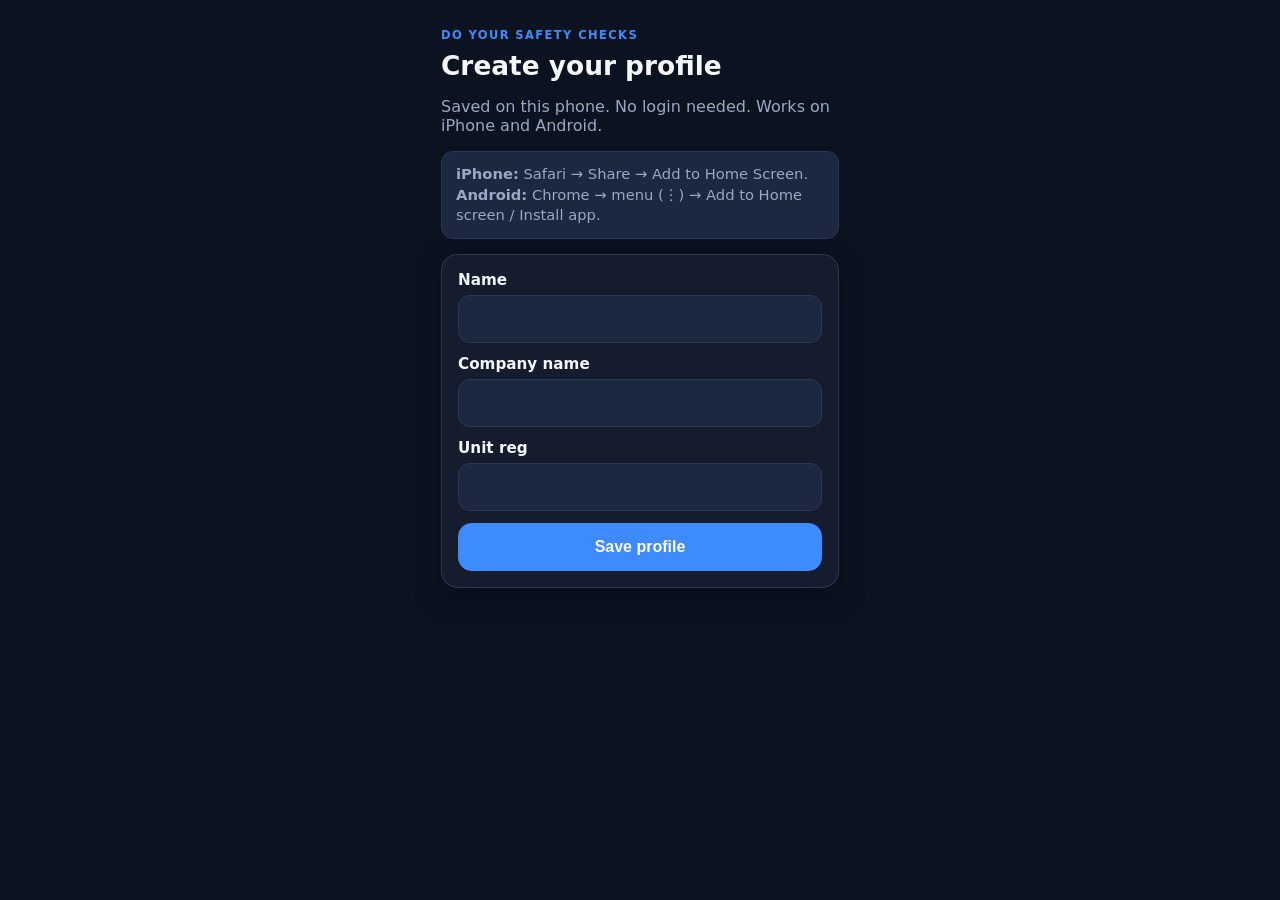
==== ios/DoYourSafetyChecks/www/index.html @ 186f20c5 "Publish the safety-check web app for iPhone and Android sharing. Co-authored-by: Cursor <cursoragent" ====
<!DOCTYPE html>
<html lang="en">
<head>
  <meta charset="UTF-8" />
  <meta name="viewport" content="width=device-width, initial-scale=1, viewport-fit=cover" />
  <meta name="theme-color" content="#0b1220" />
  <meta name="apple-mobile-web-app-capable" content="yes" />
  <meta name="mobile-web-app-capable" content="yes" />
  <meta name="apple-mobile-web-app-status-bar-style" content="black-translucent" />
  <meta name="apple-mobile-web-app-title" content="Safety Checks" />
  <meta name="format-detection" content="telephone=no" />
  <title>Do Your Safety Checks</title>
  <link rel="manifest" href="manifest.webmanifest" />
  <link rel="apple-touch-icon" href="apple-touch-icon.png" />
  <link rel="icon" href="icon-192.png" />
  <link rel="stylesheet" href="styles.css" />
</head>
<body>
  <div id="app"></div>
  <script src="app.js"></script>
</body>
</html>
---- ios/DoYourSafetyChecks/www/styles.css ----
:root {
  --bg: #0b1220;
  --bg-card: #141c2e;
  --bg-raised: #1c2740;
  --line: #2a3757;
  --text: #f4f7fb;
  --muted: #9aa8c3;
  --accent: #3d8bfd;
  --green: #1f9d55;
  --green-hover: #178a48;
  --red: #e24b4b;
  --radius: 16px;
  --shadow: 0 10px 30px rgba(0, 0, 0, 0.28);
  --tap: 48px;
}

* {
  box-sizing: border-box;
  -webkit-tap-highlight-color: transparent;
}

html {
  margin: 0;
  background: var(--bg);
}

html, body {
  color: var(--text);
  font-family: -apple-system, BlinkMacSystemFont, "SF Pro Text", system-ui, sans-serif;
}

body {
  margin: 0;
  min-height: 100vh;
  overflow-x: hidden;
  overflow-y: auto;
  -webkit-overflow-scrolling: touch;
  padding: env(safe-area-inset-top) env(safe-area-inset-right) 0 env(safe-area-inset-left);
}

#app {
  max-width: 430px;
  margin: 0 auto;
  padding: 16px 16px calc(120px + env(safe-area-inset-bottom));
}

h1, h2, h3, h4 {
  margin: 0 0 10px;
  line-height: 1.2;
}

h1 {
  font-size: 1.65rem;
}

h2 {
  font-size: 1.28rem;
}

h3 {
  font-size: 1.05rem;
  color: #dbe7ff;
}

.eyebrow {
  text-transform: uppercase;
  letter-spacing: 0.12em;
  font-size: 0.72rem;
  color: var(--accent);
  margin-bottom: 8px;
  font-weight: 700;
}

.muted {
  color: var(--muted);
}

.card {
  background: var(--bg-card);
  border: 1px solid var(--line);
  border-radius: var(--radius);
  padding: 16px;
  margin-bottom: 16px;
  box-shadow: var(--shadow);
}

.stack {
  display: grid;
  gap: 12px;
}

label {
  display: grid;
  gap: 6px;
  font-size: 0.95rem;
  font-weight: 600;
}

input[type="text"],
input[type="date"],
input[type="time"],
select {
  width: 100%;
  min-height: var(--tap);
  border: 1px solid var(--line);
  background: var(--bg-raised);
  color: var(--text);
  border-radius: 12px;
  padding: 12px;
  font-size: 16px;
  color-scheme: dark;
}

input.invalid {
  border-color: var(--red);
  box-shadow: 0 0 0 2px rgba(226, 75, 75, 0.25);
}

.btn-row {
  display: flex;
  flex-wrap: wrap;
  gap: 10px;
  margin-top: 8px;
}

button, .file-btn {
  appearance: none;
  -webkit-appearance: none;
  border: 0;
  border-radius: 14px;
  min-height: var(--tap);
  padding: 14px 16px;
  font-size: 1rem;
  font-weight: 700;
  cursor: pointer;
}

.btn-primary {
  background: var(--accent);
  color: white;
  width: 100%;
}

.btn-secondary {
  background: var(--bg-raised);
  color: var(--text);
  border: 1px solid var(--line);
  width: 100%;
}

.btn-green {
  background: var(--green);
  color: white;
  width: 100%;
  font-size: 1.2rem;
  padding: 18px 16px;
  box-shadow: 0 8px 24px rgba(31, 157, 85, 0.35);
}

.btn-danger {
  background: transparent;
  color: var(--red);
  padding: 8px;
  font-size: 0.9rem;
  width: auto;
  min-height: 40px;
}

.unit-choice {
  display: grid;
  gap: 10px;
}

.unit-choice label {
  display: flex;
  align-items: center;
  gap: 12px;
  background: var(--bg-raised);
  border: 1px solid var(--line);
  border-radius: 12px;
  padding: 16px;
  font-weight: 700;
  min-height: 56px;
}

.unit-choice input {
  width: 24px;
  height: 24px;
  accent-color: var(--accent);
}

.category {
  background: #10182a;
  border: 1px solid var(--line);
  border-radius: var(--radius);
  padding: 14px;
  margin: 14px 0 0;
}

.category.error {
  border-color: var(--red);
}

.category-head {
  display: grid;
  gap: 10px;
  margin-bottom: 10px;
}

.check-item {
  display: flex;
  gap: 12px;
  align-items: flex-start;
  padding: 12px 8px;
  border-radius: 10px;
  min-height: var(--tap);
  touch-action: pan-y;
}

.check-item.error {
  background: rgba(226, 75, 75, 0.14);
  outline: 1px solid var(--red);
}

.check-item .box {
  width: 28px;
  height: 28px;
  margin-top: 2px;
  flex-shrink: 0;
  border: 2px solid #9aa8c3;
  border-radius: 7px;
  display: grid;
  place-items: center;
  background: var(--bg-raised);
}

.check-item.checked .box {
  background: var(--green);
  border-color: var(--green);
}

.check-item.checked .box::after {
  content: "";
  width: 7px;
  height: 13px;
  border: solid white;
  border-width: 0 3px 3px 0;
  transform: rotate(45deg) translate(-1px, -1px);
}

.check-item span {
  line-height: 1.35;
}

.check-block {
  margin: 4px 0 10px;
  padding-bottom: 8px;
  border-bottom: 1px solid var(--line);
}

.check-block.error {
  background: rgba(226, 75, 75, 0.14);
  outline: 1px solid var(--red);
  border-radius: 10px;
  padding: 4px;
}

.check-block.has-problem .check-item span {
  color: #ffb4b4;
}

.btn-problem {
  margin: 0 8px 8px 40px;
  width: auto;
  min-height: 40px;
  padding: 8px 12px;
  font-size: 0.9rem;
  background: transparent;
  color: var(--red);
  border: 1px solid var(--red);
}

.problem-text {
  width: calc(100% - 40px);
  margin: 0 8px 8px 40px;
  min-height: 72px;
  border: 1px solid var(--red);
  background: var(--bg-raised);
  color: #ffd6d6;
  border-radius: 10px;
  padding: 10px;
  font-size: 16px;
  font-family: inherit;
}

.log-item {
  margin: 6px 0;
  line-height: 1.4;
}

.log-problem {
  color: #ff6b6b;
  font-weight: 700;
  background: rgba(226, 75, 75, 0.12);
  border-left: 4px solid var(--red);
  padding: 8px 10px;
  border-radius: 8px;
}

.log-note {
  font-weight: 600;
  margin-top: 4px;
  white-space: pre-wrap;
}

.error-banner {
  background: rgba(226, 75, 75, 0.16);
  color: #ffd6d6;
  border: 1px solid var(--red);
  border-radius: 12px;
  padding: 12px 14px;
  margin-bottom: 14px;
  font-weight: 700;
}

.photos {
  display: flex;
  flex-wrap: wrap;
  gap: 8px;
  margin-top: 10px;
}

.photo-wrap {
  position: relative;
}

.photo-wrap img {
  width: 96px;
  height: 96px;
  object-fit: cover;
  border-radius: 10px;
  border: 1px solid var(--line);
}

.photo-wrap button {
  position: absolute;
  top: -6px;
  right: -6px;
  background: var(--red);
  color: white;
  border-radius: 50%;
  width: 28px;
  height: 28px;
  min-height: 28px;
  padding: 0;
  font-size: 16px;
}

.file-btn {
  display: block;
  text-align: center;
  background: var(--bg-raised);
  border: 1px dashed var(--muted);
  color: var(--text);
  font-size: 0.95rem;
}

.file-btn input {
  display: none;
}

.saved-list button {
  width: 100%;
  text-align: left;
  background: var(--bg-raised);
  color: var(--text);
  border: 1px solid var(--line);
}

.saved-row {
  display: flex;
  gap: 8px;
  align-items: stretch;
}

.saved-row [data-open-record] {
  flex: 1;
}

.saved-row .btn-delete-save {
  width: auto;
  flex: 0 0 auto;
}

.btn-delete-save {
  background: rgba(226, 75, 75, 0.16);
  color: #ffd6d6;
  border: 1px solid var(--red);
  width: 100%;
  margin-top: 8px;
}

.log-drop {
  background: var(--bg-raised);
  border: 1px solid var(--line);
  border-radius: 12px;
  overflow: hidden;
}

.log-drop summary {
  list-style: none;
  padding: 14px 16px;
  font-weight: 700;
  min-height: var(--tap);
  display: flex;
  align-items: center;
  justify-content: space-between;
  cursor: pointer;
}

.log-drop summary::-webkit-details-marker {
  display: none;
}

.log-drop summary::after {
  content: "▾";
  color: var(--muted);
  font-size: 1.1rem;
}

.log-drop[open] summary::after {
  content: "▴";
}

.log-drop .record {
  padding: 0 14px 14px;
  border-top: 1px solid var(--line);
}

.log-drop .photos img {
  width: 88px;
  height: 88px;
  object-fit: cover;
  border-radius: 10px;
}

.topbar {
  display: flex;
  justify-content: space-between;
  align-items: center;
  gap: 12px;
  margin-bottom: 16px;
}

.topbar .btn-secondary {
  width: auto;
  padding: 10px 14px;
}

.install-hint {
  background: var(--bg-raised);
  border: 1px solid var(--line);
  border-radius: 12px;
  padding: 12px 14px;
  color: var(--muted);
  font-size: 0.92rem;
  line-height: 1.4;
}

.action-bar {
  position: fixed;
  left: 0;
  right: 0;
  bottom: 0;
  z-index: 20;
  max-width: 430px;
  margin: 0 auto;
  padding: 12px 16px calc(12px + env(safe-area-inset-bottom));
  background: var(--bg);
  pointer-events: none;
}

.action-bar button {
  pointer-events: auto;
}

.hidden {
  display: none;
}
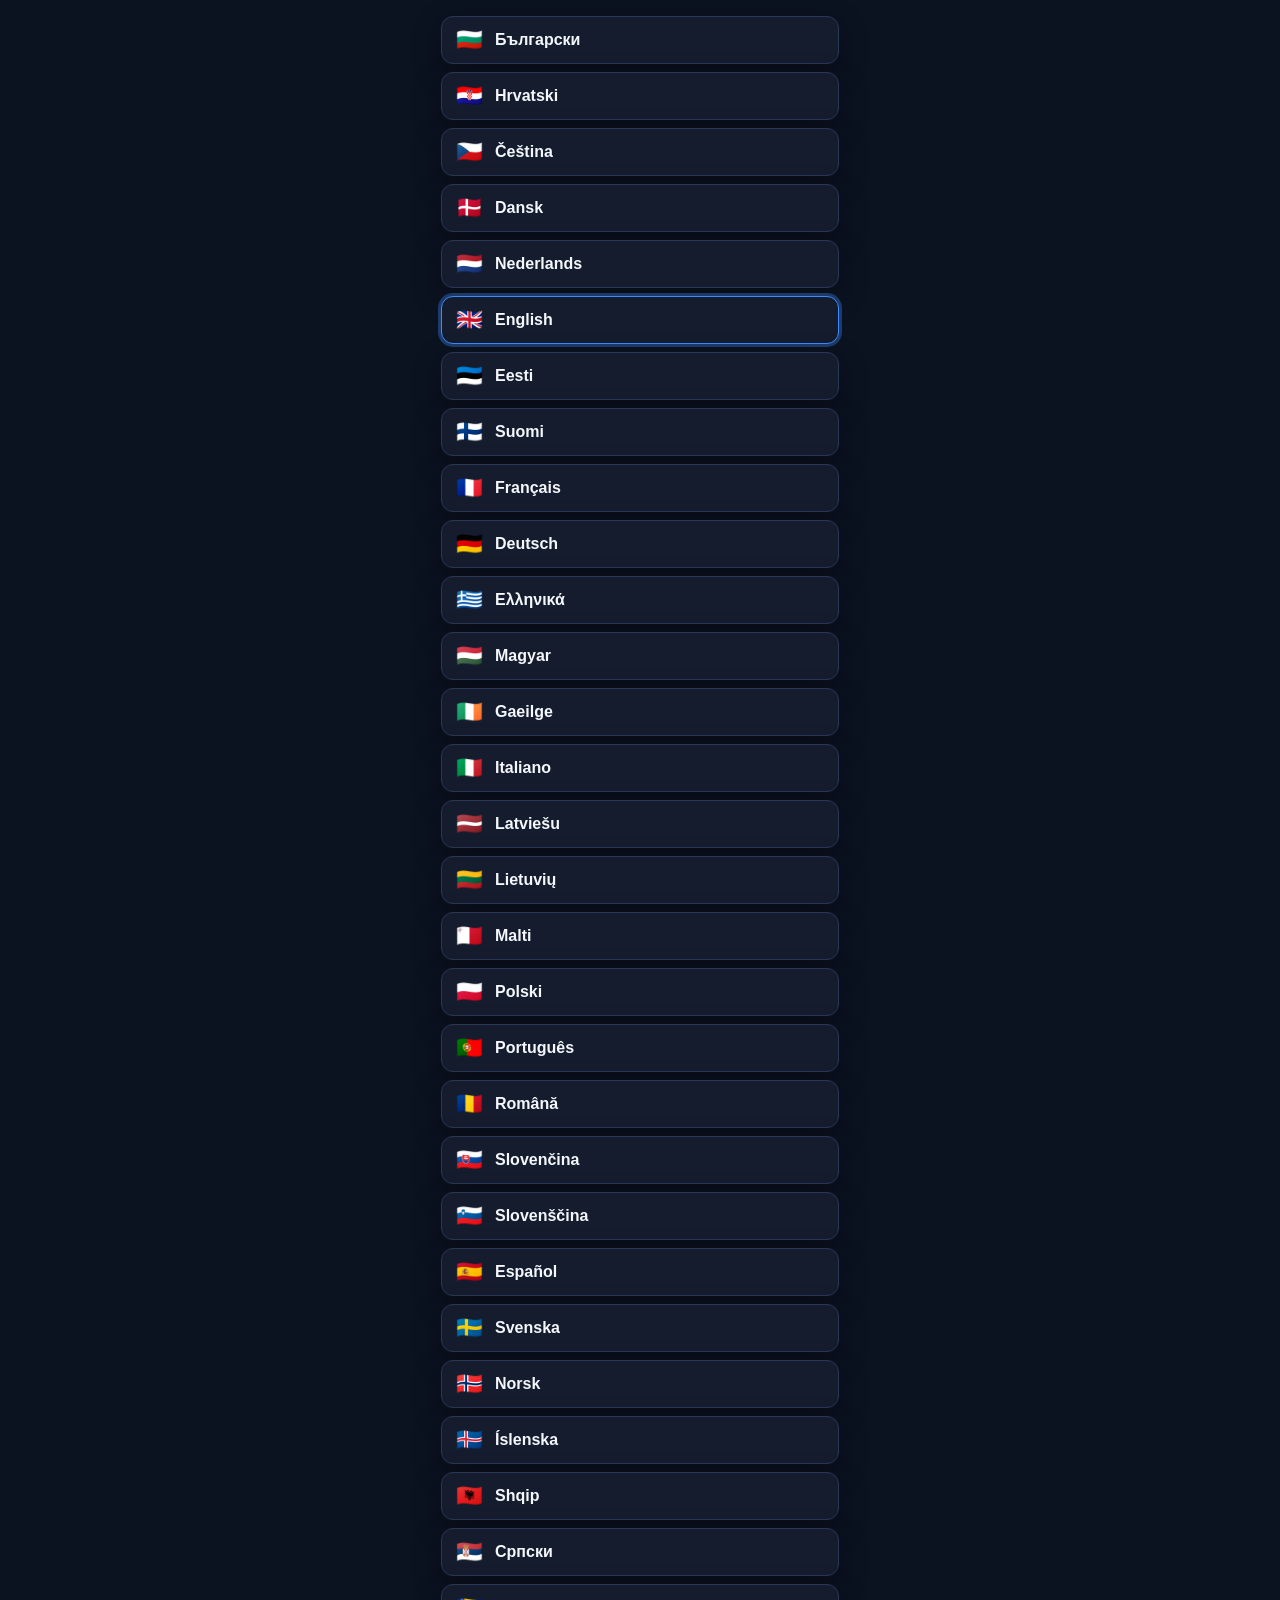
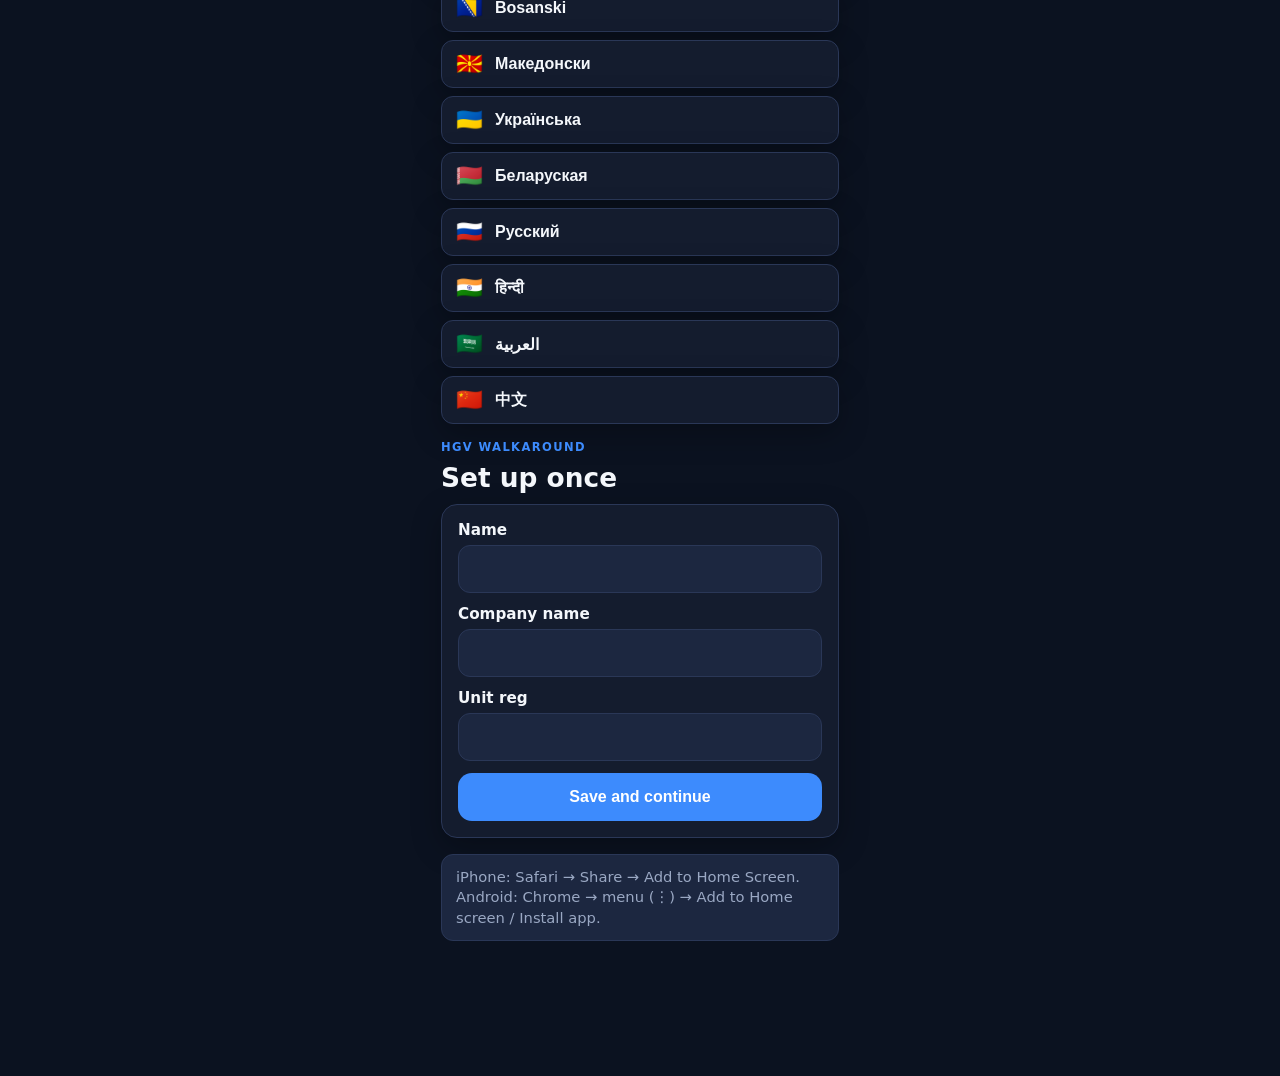
==== commit 70909fb1: "Publish the current HGV walkaround so a browser refresh loads the same check as the phone, instead o" ====
--- a/ios/DoYourSafetyChecks/www/index.html
+++ b/ios/DoYourSafetyChecks/www/index.html
@@ -7,16 +7,17 @@
   <meta name="apple-mobile-web-app-capable" content="yes" />
   <meta name="mobile-web-app-capable" content="yes" />
   <meta name="apple-mobile-web-app-status-bar-style" content="black-translucent" />
-  <meta name="apple-mobile-web-app-title" content="Safety Checks" />
+  <meta name="apple-mobile-web-app-title" content="HGV walkaround" />
   <meta name="format-detection" content="telephone=no" />
-  <title>Do Your Safety Checks</title>
+  <title>HGV walkaround</title>
   <link rel="manifest" href="manifest.webmanifest" />
   <link rel="apple-touch-icon" href="apple-touch-icon.png" />
   <link rel="icon" href="icon-192.png" />
-  <link rel="stylesheet" href="styles.css" />
+  <link rel="stylesheet" href="styles.css?v=9" />
 </head>
 <body>
   <div id="app"></div>
-  <script src="app.js"></script>
+  <script src="i18n.js?v=9"></script>
+  <script src="app.js?v=9"></script>
 </body>
 </html>
--- a/ios/DoYourSafetyChecks/www/styles.css
+++ b/ios/DoYourSafetyChecks/www/styles.css
@@ -9,9 +9,37 @@
   --green: #1f9d55;
   --green-hover: #178a48;
   --red: #e24b4b;
+  --heading: #dbe7ff;
+  --category-bg: #10182a;
+  --problem-text: #ffb4b4;
+  --problem-note: #ffd6d6;
+  --log-problem: #ff6b6b;
+  --box-border: #9aa8c3;
   --radius: 16px;
   --shadow: 0 10px 30px rgba(0, 0, 0, 0.28);
   --tap: 48px;
+  color-scheme: dark;
+}
+
+:root[data-theme="light"] {
+  --bg: #f3f5f8;
+  --bg-card: #ffffff;
+  --bg-raised: #e7edf5;
+  --line: #c5d0e0;
+  --text: #142033;
+  --muted: #4e5f78;
+  --accent: #1a6fd4;
+  --green: #157a40;
+  --green-hover: #0f6936;
+  --red: #c62828;
+  --heading: #1a3054;
+  --category-bg: #f6f8fb;
+  --problem-text: #9b1c1c;
+  --problem-note: #7f1d1d;
+  --log-problem: #b42318;
+  --box-border: #5c6e8a;
+  --shadow: 0 8px 24px rgba(20, 40, 70, 0.08);
+  color-scheme: light;
 }
 
 * {
@@ -21,10 +49,10 @@
 
 html {
   margin: 0;
+}
+
+html, body {
   background: var(--bg);
-}
-
-html, body {
   color: var(--text);
   font-family: -apple-system, BlinkMacSystemFont, "SF Pro Text", system-ui, sans-serif;
 }
@@ -59,7 +87,7 @@
 
 h3 {
   font-size: 1.05rem;
-  color: #dbe7ff;
+  color: var(--heading);
 }
 
 .eyebrow {
@@ -89,6 +117,34 @@
   gap: 12px;
 }
 
+.saved-end-mileage {
+  margin: 10px 0 4px;
+}
+
+.saved-end-mileage.needs-end {
+  animation: end-mileage-flash 1s ease-in-out infinite;
+}
+
+@keyframes end-mileage-flash {
+  0%, 100% { color: var(--text); }
+  50% { color: var(--red); }
+}
+
+.saved-end-mileage.needs-end input {
+  animation: end-mileage-box 1s ease-in-out infinite;
+}
+
+@keyframes end-mileage-box {
+  0%, 100% { border-color: var(--line); box-shadow: none; }
+  50% { border-color: var(--red); box-shadow: 0 0 0 3px rgba(226, 75, 75, 0.35); }
+}
+
+.record-actions {
+  display: grid;
+  gap: 16px;
+  margin: 16px 0;
+}
+
 label {
   display: grid;
   gap: 6px;
@@ -108,12 +164,29 @@
   border-radius: 12px;
   padding: 12px;
   font-size: 16px;
-  color-scheme: dark;
+  scroll-margin-bottom: 140px;
+  touch-action: manipulation;
 }
 
 input.invalid {
   border-color: var(--red);
   box-shadow: 0 0 0 2px rgba(226, 75, 75, 0.25);
+}
+
+.height-row {
+  display: grid;
+  grid-template-columns: 1fr 1fr;
+  gap: 10px;
+  margin-top: 10px;
+}
+
+.height-row.single {
+  grid-template-columns: 1fr;
+}
+
+.height-row[hidden],
+[data-vehicle-height-known][hidden] {
+  display: none;
 }
 
 .btn-row {
@@ -148,6 +221,10 @@
   width: 100%;
 }
 
+.add-trailer {
+  margin-bottom: 16px;
+}
+
 .btn-green {
   background: var(--green);
   color: white;
@@ -166,6 +243,50 @@
   min-height: 40px;
 }
 
+.vehicle-choice {
+  display: grid;
+  gap: 12px;
+  margin-bottom: 16px;
+}
+
+.vehicle-pick {
+  position: relative;
+  display: grid;
+  gap: 4px;
+  width: 100%;
+  text-align: start;
+  background: var(--bg-card);
+  color: var(--text);
+  border: 1px solid var(--line);
+  border-radius: 14px;
+  box-shadow: var(--shadow);
+  padding: 18px 16px;
+  cursor: pointer;
+}
+
+.vehicle-pick input {
+  position: absolute;
+  opacity: 0;
+  width: 1px;
+  height: 1px;
+}
+
+.vehicle-pick:has(input:checked) {
+  border-color: var(--accent);
+  box-shadow: 0 0 0 3px rgba(61, 139, 253, 0.35);
+}
+
+.vehicle-pick strong {
+  font-size: 1.15rem;
+}
+
+.vehicle-pick small,
+.vehicle-pick span {
+  color: var(--muted);
+  font-weight: 500;
+  font-size: 0.92rem;
+}
+
 .unit-choice {
   display: grid;
   gap: 10px;
@@ -190,11 +311,59 @@
 }
 
 .category {
-  background: #10182a;
+  background: var(--category-bg);
   border: 1px solid var(--line);
   border-radius: var(--radius);
   padding: 14px;
   margin: 14px 0 0;
+  scroll-margin-top: calc(12px + env(safe-area-inset-top));
+}
+
+.category.collapsed {
+  background: var(--green);
+  border-color: var(--green);
+  padding: 0;
+}
+
+.category.collapsed .category-head {
+  margin: 0;
+  gap: 0;
+}
+
+.category.collapsed .select-all,
+.category.collapsed .check-block,
+.category.collapsed > .photos {
+  display: none;
+}
+
+.category.collapsed [data-category-title] {
+  display: flex;
+  align-items: center;
+  gap: 12px;
+  margin: 0;
+  min-height: 56px;
+  padding: 16px;
+  color: #fff;
+  font-size: 1.2rem;
+  font-weight: 700;
+  line-height: 1.25;
+  cursor: pointer;
+  user-select: none;
+  -webkit-user-select: none;
+}
+
+.category.collapsed [data-category-title]::before {
+  content: "";
+  width: 22px;
+  height: 22px;
+  flex-shrink: 0;
+  border-radius: 6px;
+  background: #fff url("data:image/svg+xml,%3Csvg xmlns='http://www.w3.org/2000/svg' viewBox='0 0 24 24'%3E%3Cpath fill='none' stroke='%23157a40' stroke-width='3' stroke-linecap='round' stroke-linejoin='round' d='M5 12.5l4.5 4.5L19 7'/%3E%3C/svg%3E") center / 16px 16px no-repeat;
+}
+
+.category.collapsed:active {
+  background: var(--green-hover);
+  border-color: var(--green-hover);
 }
 
 .category.error {
@@ -205,6 +374,12 @@
   display: grid;
   gap: 10px;
   margin-bottom: 10px;
+}
+
+.check-item.select-all {
+  font-weight: 700;
+  background: var(--bg-raised);
+  margin: 0;
 }
 
 .check-item {
@@ -227,7 +402,7 @@
   height: 28px;
   margin-top: 2px;
   flex-shrink: 0;
-  border: 2px solid #9aa8c3;
+  border: 2px solid var(--box-border);
   border-radius: 7px;
   display: grid;
   place-items: center;
@@ -266,7 +441,7 @@
 }
 
 .check-block.has-problem .check-item span {
-  color: #ffb4b4;
+  color: var(--problem-text);
 }
 
 .btn-problem {
@@ -280,13 +455,22 @@
   border: 1px solid var(--red);
 }
 
+.check-block .file-btn {
+  width: calc(100% - 40px);
+  margin: 0 8px 8px 40px;
+}
+
+.check-block .photos {
+  margin: 0 8px 8px 40px;
+}
+
 .problem-text {
   width: calc(100% - 40px);
   margin: 0 8px 8px 40px;
   min-height: 72px;
   border: 1px solid var(--red);
   background: var(--bg-raised);
-  color: #ffd6d6;
+  color: var(--problem-note);
   border-radius: 10px;
   padding: 10px;
   font-size: 16px;
@@ -299,7 +483,7 @@
 }
 
 .log-problem {
-  color: #ff6b6b;
+  color: var(--log-problem);
   font-weight: 700;
   background: rgba(226, 75, 75, 0.12);
   border-left: 4px solid var(--red);
@@ -313,9 +497,26 @@
   white-space: pre-wrap;
 }
 
+.status-problem,
+.status-clear {
+  margin: 0 0 12px;
+  text-align: center;
+  font-size: 1.15rem;
+  font-weight: 800;
+  letter-spacing: 0.03em;
+}
+
+.status-problem {
+  color: var(--red);
+}
+
+.status-clear {
+  color: var(--green);
+}
+
 .error-banner {
   background: rgba(226, 75, 75, 0.16);
-  color: #ffd6d6;
+  color: var(--problem-note);
   border: 1px solid var(--red);
   border-radius: 12px;
   padding: 12px 14px;
@@ -371,7 +572,7 @@
 
 .saved-list button {
   width: 100%;
-  text-align: left;
+  text-align: start;
   background: var(--bg-raised);
   color: var(--text);
   border: 1px solid var(--line);
@@ -385,6 +586,11 @@
 
 .saved-row [data-open-record] {
   flex: 1;
+}
+
+.saved-row [data-edit-record] {
+  width: auto;
+  flex: 0 0 auto;
 }
 
 .saved-row .btn-delete-save {
@@ -392,9 +598,52 @@
   flex: 0 0 auto;
 }
 
+.topbar-actions {
+  display: flex;
+  gap: 8px;
+  flex: 0 0 auto;
+}
+
+.month-list {
+  display: grid;
+  gap: 12px;
+}
+
+.month-folder {
+  width: 100%;
+  display: flex;
+  justify-content: space-between;
+  align-items: center;
+  gap: 12px;
+  text-align: start;
+  background: var(--bg-card);
+  color: var(--text);
+  border: 1px solid var(--line);
+  box-shadow: var(--shadow);
+}
+
+.month-folder strong {
+  font-size: 1.05rem;
+}
+
+.month-folder span {
+  color: var(--muted);
+  font-weight: 600;
+  white-space: nowrap;
+}
+
+.day-heading {
+  margin: 0;
+  font-size: 1.05rem;
+}
+
+.share-month {
+  margin-bottom: 16px;
+}
+
 .btn-delete-save {
   background: rgba(226, 75, 75, 0.16);
-  color: #ffd6d6;
+  color: var(--problem-note);
   border: 1px solid var(--red);
   width: 100%;
   margin-top: 8px;
@@ -480,10 +729,112 @@
   pointer-events: none;
 }
 
-.action-bar button {
+.action-bar button,
+.mileage-note {
   pointer-events: auto;
+}
+
+.mileage-note {
+  margin: 0 0 8px;
+  text-align: center;
+  font-weight: 700;
 }
 
 .hidden {
   display: none;
 }
+
+.setting-row {
+  display: flex;
+  align-items: center;
+  justify-content: space-between;
+  gap: 12px;
+}
+
+.setting-row p {
+  margin: 4px 0 0;
+  font-weight: 500;
+}
+
+.switch {
+  width: 88px;
+  flex: 0 0 auto;
+  border-radius: 999px;
+  background: var(--bg-raised);
+  color: var(--text);
+  border: 1px solid var(--line);
+}
+
+.switch.on {
+  background: var(--green);
+  color: white;
+  border-color: var(--green);
+}
+
+.lang-picker {
+  display: grid;
+  gap: 8px;
+  margin-bottom: 16px;
+}
+
+.lang-option {
+  display: flex;
+  align-items: center;
+  gap: 12px;
+  width: 100%;
+  text-align: start;
+  background: var(--bg-card);
+  color: var(--text);
+  border: 1px solid var(--line);
+  border-radius: 12px;
+  min-height: 48px;
+  padding: 10px 14px;
+  font-weight: 700;
+  box-shadow: var(--shadow);
+}
+
+.lang-option.selected {
+  border-color: var(--accent);
+  box-shadow: 0 0 0 3px rgba(61, 139, 253, 0.35);
+}
+
+.lang-flag {
+  font-size: 1.35rem;
+  line-height: 1;
+  flex: 0 0 auto;
+}
+
+.lang-open {
+  display: flex;
+  align-items: center;
+  justify-content: space-between;
+  flex-wrap: wrap;
+  gap: 12px;
+  width: 100%;
+  margin-bottom: 16px;
+  text-align: start;
+  background: var(--bg-card);
+  color: var(--text);
+  border: 1px solid var(--line);
+  border-radius: var(--radius);
+  box-shadow: var(--shadow);
+  padding: 16px;
+}
+
+.lang-flags {
+  font-size: 1.2rem;
+  letter-spacing: 0.08em;
+  line-height: 1.4;
+}
+
+.pdf-lang-label {
+  display: inline-flex;
+  align-items: center;
+  gap: 8px;
+}
+
+.export-icon {
+  width: 1.15em;
+  height: 1.15em;
+  flex: 0 0 auto;
+}
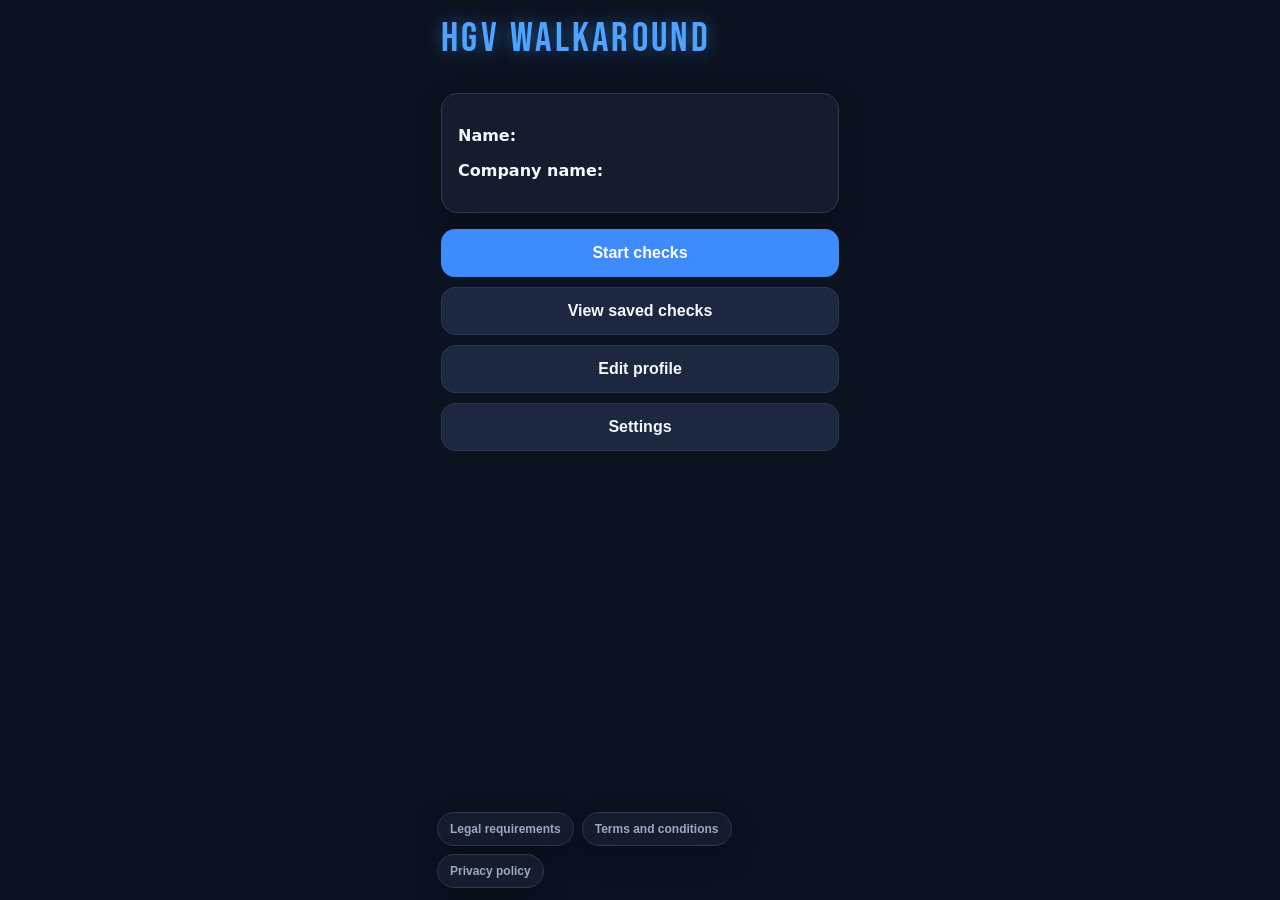
==== commit 79ecc60a: "Publish blank new checks and month deletion so the browser copy matches the phone. Co-authored-by: C" ====
--- a/ios/DoYourSafetyChecks/www/index.html
+++ b/ios/DoYourSafetyChecks/www/index.html
@@ -13,11 +13,11 @@
   <link rel="manifest" href="manifest.webmanifest" />
   <link rel="apple-touch-icon" href="apple-touch-icon.png" />
   <link rel="icon" href="icon-192.png" />
-  <link rel="stylesheet" href="styles.css?v=9" />
+  <link rel="stylesheet" href="styles.css?v=31" />
 </head>
 <body>
   <div id="app"></div>
-  <script src="i18n.js?v=9"></script>
-  <script src="app.js?v=9"></script>
+  <script src="i18n.js?v=31"></script>
+  <script src="app.js?v=31"></script>
 </body>
 </html>
--- a/ios/DoYourSafetyChecks/www/styles.css
+++ b/ios/DoYourSafetyChecks/www/styles.css
@@ -42,6 +42,14 @@
   color-scheme: light;
 }
 
+@font-face {
+  font-family: "Bebas Neue";
+  src: url("fonts/bebas-neue-400.woff2") format("woff2");
+  font-weight: 400;
+  font-style: normal;
+  font-display: swap;
+}
+
 * {
   box-sizing: border-box;
   -webkit-tap-highlight-color: transparent;
@@ -81,6 +89,23 @@
   font-size: 1.65rem;
 }
 
+h1.app-title {
+  font-family: "Bebas Neue", "Avenir Next Condensed", "Arial Narrow", sans-serif;
+  font-weight: 400;
+  font-size: 2.55rem;
+  line-height: 0.95;
+  text-transform: uppercase;
+  letter-spacing: 0.08em;
+  color: #4da3ff;
+  text-shadow: 0 0 18px rgba(77, 163, 255, 0.45);
+  margin: 4px 0 18px;
+}
+
+:root[data-theme="light"] h1.app-title {
+  color: #1565c0;
+  text-shadow: none;
+}
+
 h2 {
   font-size: 1.28rem;
 }
@@ -112,6 +137,69 @@
   box-shadow: var(--shadow);
 }
 
+.card.defected,
+.log-drop.defected {
+  border-color: var(--red);
+  background: rgba(226, 75, 75, 0.28);
+  box-shadow: 0 0 0 2px rgba(226, 75, 75, 0.45);
+}
+
+.topbar h2 {
+  display: flex;
+  align-items: center;
+  gap: 8px;
+}
+
+.log-drop summary {
+  gap: 8px;
+}
+
+.spanner {
+  display: none;
+  width: 22px;
+  height: 22px;
+  flex: 0 0 22px;
+  color: var(--red);
+}
+
+.defected .spanner {
+  display: block;
+}
+
+.notice-pop {
+  position: fixed;
+  inset: 0;
+  z-index: 40;
+  display: grid;
+  place-items: center;
+  padding: 24px;
+  background: rgba(8, 12, 20, 0.72);
+}
+
+.notice-card {
+  width: min(420px, 100%);
+  display: grid;
+  gap: 16px;
+  background: var(--bg-card);
+  border: 1px solid var(--line);
+  border-radius: var(--radius);
+  padding: 22px 18px;
+  box-shadow: var(--shadow);
+}
+
+.notice-card p {
+  margin: 0;
+  text-align: center;
+  font-size: 1.25rem;
+  font-weight: 800;
+}
+
+.notice-actions {
+  display: grid;
+  grid-template-columns: 1fr 1fr;
+  gap: 10px;
+}
+
 .stack {
   display: grid;
   gap: 12px;
@@ -185,7 +273,8 @@
 }
 
 .height-row[hidden],
-[data-vehicle-height-known][hidden] {
+[data-vehicle-height-known][hidden],
+#same-unit-field[hidden] {
   display: none;
 }
 
@@ -221,8 +310,47 @@
   width: 100%;
 }
 
+.btn-secondary.needs-profile {
+  animation: profile-flash 1s ease-in-out infinite;
+}
+
+@keyframes profile-flash {
+  0%, 100% { border-color: var(--line); box-shadow: none; }
+  50% { border-color: var(--accent); box-shadow: 0 0 0 3px rgba(61, 139, 253, 0.45); }
+}
+
+@media (prefers-reduced-motion: reduce) {
+  .btn-secondary.needs-profile {
+    animation: none;
+    border-color: var(--accent);
+    box-shadow: 0 0 0 3px rgba(61, 139, 253, 0.45);
+  }
+}
+
 .add-trailer {
   margin-bottom: 16px;
+}
+
+.shift-live,
+.trailer-flash {
+  animation: shift-flash 1s ease-in-out infinite;
+}
+
+.shift-live {
+  margin-bottom: 12px;
+}
+
+@keyframes shift-flash {
+  0%, 100% { box-shadow: 0 8px 24px rgba(31, 157, 85, 0.25); filter: brightness(1); }
+  50% { box-shadow: 0 0 0 6px rgba(31, 157, 85, 0.55); filter: brightness(1.18); }
+}
+
+@media (prefers-reduced-motion: reduce) {
+  .shift-live,
+  .trailer-flash {
+    animation: none;
+    box-shadow: 0 0 0 3px rgba(31, 157, 85, 0.55);
+  }
 }
 
 .btn-green {
@@ -308,6 +436,21 @@
   width: 24px;
   height: 24px;
   accent-color: var(--accent);
+}
+
+.time-row {
+  display: grid;
+  grid-template-columns: 1fr 1fr;
+  gap: 10px;
+}
+
+.time-row:has(#check-period) {
+  grid-template-columns: 1fr 1fr 0.8fr;
+}
+
+.time-row.invalid select {
+  border-color: var(--red);
+  box-shadow: 0 0 0 2px rgba(226, 75, 75, 0.25);
 }
 
 .category {
@@ -370,6 +513,97 @@
   border-color: var(--red);
 }
 
+.verdict {
+  background: var(--category-bg);
+  border: 1px solid var(--line);
+  border-radius: var(--radius);
+  padding: 14px;
+  margin: 14px 0 0;
+  scroll-margin-top: calc(12px + env(safe-area-inset-top));
+}
+
+.verdict.error {
+  border-color: var(--red);
+}
+
+.verdict h3 {
+  margin: 0 0 6px;
+}
+
+.verdict .muted {
+  margin: 0 0 8px;
+}
+
+.verdict-choice {
+  display: flex;
+  gap: 12px;
+  align-items: flex-start;
+  width: 100%;
+  text-align: start;
+  background: transparent;
+  color: var(--text);
+  border-radius: 10px;
+  padding: 12px 8px;
+  min-height: var(--tap);
+  font-size: 1rem;
+}
+
+.verdict-choice .box {
+  width: 28px;
+  height: 28px;
+  margin-top: 2px;
+  flex-shrink: 0;
+  border: 2px solid var(--box-border);
+  border-radius: 7px;
+  display: grid;
+  place-items: center;
+  background: var(--bg-raised);
+}
+
+.verdict-choice.selected.safe .box {
+  background: var(--green);
+  border-color: var(--green);
+}
+
+.verdict-choice.selected.defect .box {
+  background: var(--red);
+  border-color: var(--red);
+}
+
+.verdict-choice.selected .box::after {
+  content: "";
+  width: 7px;
+  height: 13px;
+  border: solid white;
+  border-width: 0 3px 3px 0;
+  transform: rotate(45deg) translate(-1px, -1px);
+}
+
+.verdict-choice.selected.defect {
+  color: var(--problem-text);
+}
+
+.verdict-line {
+  font-weight: 800;
+}
+
+.verdict-line.safe {
+  color: var(--green);
+}
+
+.verdict-line.defect {
+  color: var(--red);
+}
+
+.log-safe {
+  color: var(--green);
+  font-weight: 700;
+  background: rgba(31, 157, 85, 0.12);
+  border-left: 4px solid var(--green);
+  padding: 8px 10px;
+  border-radius: 8px;
+}
+
 .category-head {
   display: grid;
   gap: 10px;
@@ -638,6 +872,10 @@
 }
 
 .share-month {
+  margin-bottom: 12px;
+}
+
+.delete-month {
   margin-bottom: 16px;
 }
 
@@ -704,6 +942,46 @@
 .topbar .btn-secondary {
   width: auto;
   padding: 10px 14px;
+}
+
+.home-legal-row {
+  position: fixed;
+  z-index: 5;
+  left: max(12px, calc((100vw - 430px) / 2 + 12px));
+  bottom: calc(12px + env(safe-area-inset-bottom));
+  display: flex;
+  flex-wrap: wrap;
+  gap: 8px;
+  max-width: min(406px, calc(100vw - 24px));
+}
+
+.legal-home {
+  width: auto;
+  min-height: 34px;
+  padding: 6px 12px;
+  font-size: 0.75rem;
+  font-weight: 600;
+  line-height: 1.2;
+  color: var(--muted);
+  background: var(--bg-card);
+  border: 1px solid var(--line);
+  border-radius: 999px;
+  box-shadow: var(--shadow);
+}
+
+.legal-copy h2 {
+  font-size: 1.05rem;
+  margin: 18px 0 8px;
+}
+
+.legal-copy h2:first-child {
+  margin-top: 0;
+}
+
+.legal-copy p {
+  margin: 0 0 12px;
+  line-height: 1.45;
+  font-size: 0.95rem;
 }
 
 .install-hint {
@@ -827,6 +1105,13 @@
   line-height: 1.4;
 }
 
+.lang-open.lang-stack {
+  flex-direction: column;
+  align-items: flex-start;
+  justify-content: flex-start;
+  gap: 8px;
+}
+
 .pdf-lang-label {
   display: inline-flex;
   align-items: center;
